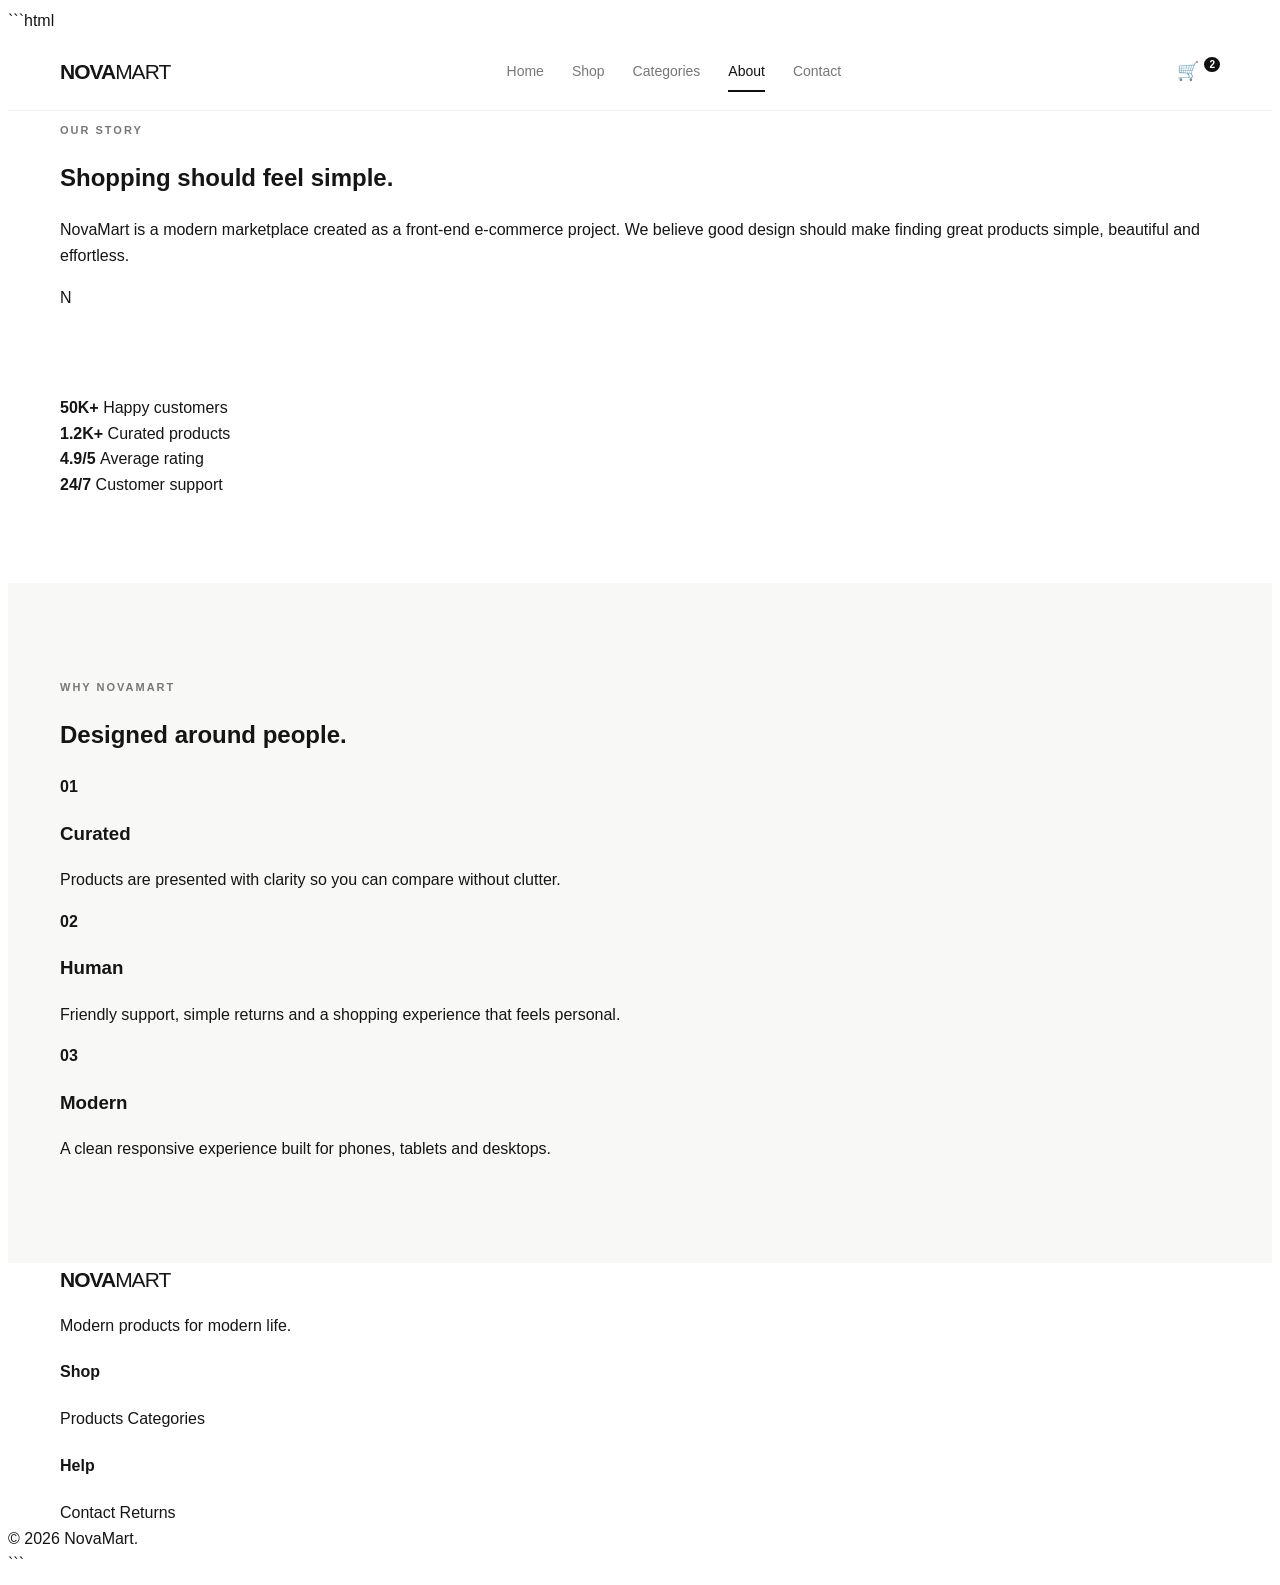
==== about.html @ 9d156eb2 "first commit" ====
```html
<!DOCTYPE html>
<html lang="en">

<head>

<meta charset="UTF-8">
<meta name="viewport" content="width=device-width, initial-scale=1.0">

<title>NovaMart | About</title>

<link rel="stylesheet" href="css/style.css">

</head>

<body>


<header class="header">

<div class="container nav">

<a href="index.html" class="logo">
NOVA<span>MART</span>
</a>

<nav>

<a href="index.html">
Home
</a>

<a href="shop.html">
Shop
</a>

<a href="categories.html">
Categories
</a>

<a href="about.html" class="active">
About
</a>

<a href="contact.html">
Contact
</a>

</nav>

<div class="nav-actions">

<a href="cart.html" class="cart">
🛒 <b>2</b>
</a>

</div>

</div>

</header>


<main>


<section class="about-hero">

<div class="container about-grid">

<div>

<p class="eyebrow">
OUR STORY
</p>

<h1>
Shopping should feel
<span>simple.</span>
</h1>

<p>

NovaMart is a modern marketplace created
as a front-end e-commerce project.

We believe good design should make finding
great products simple, beautiful and effortless.

</p>

</div>


<div class="about-circle">
N
</div>

</div>

</section>


<section class="section">

<div class="container stats">


<div>

<strong>
50K+
</strong>

<span>
Happy customers
</span>

</div>


<div>

<strong>
1.2K+
</strong>

<span>
Curated products
</span>

</div>


<div>

<strong>
4.9/5
</strong>

<span>
Average rating
</span>

</div>


<div>

<strong>
24/7
</strong>

<span>
Customer support
</span>

</div>


</div>

</section>


<section class="section light-section">

<div class="container values">

<div>

<p class="eyebrow">
WHY NOVAMART
</p>

<h2>
Designed around people.
</h2>

</div>


<div class="value-grid">


<article>

<b>
01
</b>

<h3>
Curated
</h3>

<p>
Products are presented with clarity
so you can compare without clutter.
</p>

</article>


<article>

<b>
02
</b>

<h3>
Human
</h3>

<p>
Friendly support, simple returns and
a shopping experience that feels personal.
</p>

</article>


<article>

<b>
03
</b>

<h3>
Modern
</h3>

<p>
A clean responsive experience built
for phones, tablets and desktops.
</p>

</article>


</div>

</div>

</section>

</main>


<footer class="footer">

<div class="container footer-grid">

<div>

<a href="index.html" class="logo light">
NOVA<span>MART</span>
</a>

<p>
Modern products for modern life.
</p>

</div>


<div>

<h4>
Shop
</h4>

<a href="shop.html">
Products
</a>

<a href="categories.html">
Categories
</a>

</div>


<div>

<h4>
Help
</h4>

<a href="contact.html">
Contact
</a>

<a href="#">
Returns
</a>

</div>

</div>


<div class="copyright">
© 2026 NovaMart.
</div>

</footer>


</body>
</html>
```
---- css/style.css ----
```css
/* =========================================================
   NOVAMART E-COMMERCE WEBSITE
   HTML + CSS ONLY
========================================================= */


/* =========================================================
   1. GOOGLE FONT
========================================================= */

@import url('https://fonts.googleapis.com/css2?family=DM+Sans:wght@400;500;600;700&family=Manrope:wght@600;700;800&display=swap');


/* =========================================================
   2. BASIC RESET
========================================================= */

* {
    margin: 0;
    padding: 0;
    box-sizing: border-box;
}

html {
    scroll-behavior: smooth;
}

body {
    font-family: "DM Sans", sans-serif;
    color: #151515;
    background: #ffffff;
    line-height: 1.6;
}

a {
    text-decoration: none;
    color: inherit;
}

button,
input,
textarea,
select {
    font-family: inherit;
}

.container {
    width: min(1160px, 92%);
    margin: auto;
}


/* =========================================================
   3. NAVBAR
========================================================= */

.header {
    height: 76px;
    background: #ffffff;
    border-bottom: 1px solid #eeeeee;

    position: sticky;
    top: 0;

    z-index: 100;
}

.nav {
    height: 100%;

    display: flex;
    align-items: center;
    justify-content: space-between;

    gap: 25px;
}


/* LOGO */

.logo {
    font-family: "Manrope", sans-serif;

    font-size: 21px;
    font-weight: 800;

    letter-spacing: -1px;
}

.logo span {
    font-weight: 500;
}


/* NAV LINKS */

.nav nav {
    display: flex;
    gap: 28px;
}

.nav nav a {
    position: relative;

    font-size: 14px;
    color: #777777;

    transition:
        color 0.25s ease;
}

.nav nav a:hover {
    color: #111111;
}

.nav nav a.active {
    color: #111111;
}


/* UNDERLINE ANIMATION */

.nav nav a::after {
    content: "";

    position: absolute;

    left: 0;
    bottom: -9px;

    width: 100%;
    height: 2px;

    background: #111111;

    transform: scaleX(0);
    transform-origin: left;

    transition: transform 0.3s ease;
}

.nav nav a:hover::after,
.nav nav a.active::after {
    transform: scaleX(1);
}


/* NAV ACTIONS */

.nav-actions {
    display: flex;
    align-items: center;
    gap: 18px;
}


/* CART */

.cart {
    font-size: 18px;

    transition:
        transform 0.25s ease;
}

.cart:hover {
    transform: translateY(-2px);
}

.cart b {
    font-size: 10px;

    background: #111111;
    color: white;

    border-radius: 50%;

    padding: 2px 5px;

    vertical-align: top;
}


/* SHOP BUTTON */

.nav-button {
    background: #111111;
    color: #ffffff;

    padding: 11px 17px;

    border-radius: 8px;

    font-size: 14px;
    font-weight: 700;

    transition:
        transform 0.25s ease,
        box-shadow 0.25s ease;
}

.nav-button:hover {
    transform: translateY(-3px);

    box-shadow:
        0 10px 25px rgba(0, 0, 0, 0.15);
}


/* =========================================================
   4. BUTTONS
========================================================= */

.btn {
    display: inline-block;

    border: none;

    padding: 12px 18px;

    border-radius: 8px;

    font-size: 14px;
    font-weight: 700;

    cursor: pointer;

    transition:
        transform 0.25s ease,
        box-shadow 0.25s ease,
        background 0.25s ease;
}

.btn:hover {
    transform: translateY(-3px);
}

.btn.primary {
    background: #171717;
    color: #ffffff;
}

.btn.primary:hover {
    box-shadow:
        0 12px 25px rgba(0, 0, 0, 0.18);
}

.btn.secondary {
    background: #ffffff;
    border: 1px solid #bbbbbb;
    color: #222222;
}

.btn.secondary:hover {
    border-color: #222222;
}


/* =========================================================
   5. HERO SECTION
========================================================= */

.hero {
    min-height: 650px;

    background: #f5f2ed;

    overflow: hidden;
}

.hero-grid {
    min-height: 650px;

    display: grid;

    grid-template-columns: 1fr 1fr;

    align-items: center;
}


/* HERO TEXT */

.eyebrow {
    font-size: 11px;

    letter-spacing: 2px;

    font-weight: 800;

    color: #777777;

    margin-bottom: 13px;
}

.hero h1 {
    font-family: "Manrope", sans-serif;

    font-size: clamp(42px, 5.5vw, 76px);

    line-height: 1.02;

    letter-spacing: -3px;

    font-weight: 800;
}

.hero h1 span {
    display: block;

    color: #9a7057;
}

.hero-description {
    max-width: 500px;

    margin: 25px 0;

    color: #666666;

    font-size: 17px;
}


/* HERO BUTTONS */

.hero-buttons {
    display: flex;

    gap: 12px;
}

.trust {
    display: flex;

    gap: 25px;

    margin-top: 30px;

    color: #666666;

    font-size: 12px;
}


/* =========================================================
   6. HERO PRODUCT ART
========================================================= */

.hero-art {
    height: 500px;

    position: relative;

    display: flex;

    justify-content: center;
    align-items: center;
}


/* BIG CIRCLE */

.hero-circle {
    width: 370px;
    height: 370px;

    background: #d8c3ae;

    border-radius: 50%;

    animation:
        pulse 5s ease-in-out infinite alternate;
}


/* PRODUCT FLOATING CARD */

.hero-product-card {
    position: absolute;

    right: 40px;
    bottom: 75px;

    width: 190px;

    background: #ffffff;

    padding: 22px;

    border-radius: 18px;

    box-shadow:
        0 20px 50px rgba(0, 0, 0, 0.12);
}

.hero-product-image {
    height: 110px;

    background: #eee8df;

    border-radius: 12px;

    display: grid;

    place-items: center;

    font-size: 58px;

    margin-bottom: 12px;
}

.hero-product-card p {
    font-size: 14px;
}

.hero-product-card h3 {
    font-size: 20px;
}


/* REVIEW CARD */

.review-card {
    position: absolute;

    top: 70px;
    left: 20px;

    padding: 15px 18px;

    border-radius: 12px;

    background: #171717;

    color: #ffffff;

    box-shadow:
        0 15px 40px rgba(0, 0, 0, 0.18);
}

.review-card strong,
.review-card span {
    display: block;
}

.review-card span {
    font-size: 11px;

    color: #cccccc;
}


/* =========================================================
   7. FLOAT ANIMATION
========================================================= */

.floating {
    animation:
        floating 4s ease-in-out infinite;
}

.floating-delay {
    animation:
        floating 4s ease-in-out 0.8s infinite;
}

@keyframes floating {

    0% {
        transform: translateY(0);
    }

    50% {
        transform: translateY(-13px);
    }

    100% {
        transform: translateY(0);
    }

}


/* HERO CIRCLE */

@keyframes pulse {

    from {
        transform: scale(0.96);
    }

    to {
        transform: scale(1.04);
    }

}


/* =========================================================
   8. GENERAL SECTIONS
========================================================= */

.section {
    padding: 85px 0;
}

.light-section {
    background: #f8f8f6;
}


/* SECTION HEADING */

.section-heading {
    display: flex;

    justify-content: space-between;
    align-items: end;

    margin-bottom: 30px;
}

.section-heading h2 {
    font-family: "Manrope", sans-serif;

    font-size: 38px;

    letter-spacing: -1.5px;
}

.text-link {
    font-size: 14px;

    font-weight: 700;

    position: relative;
}


/* LINK UNDERLINE */

.text-link::after {
    content: "";

    position: absolute;

    left: 0;
    bottom: -4px;

    width: 100%;
    height: 1px;

    background: #111111;

    transform: scaleX(0);
    transform-origin: left;

    transition: transform 0.25s ease;
}

.text-link:hover::after {
    transform: scaleX(1);
}


/* =========================================================
   9. CATEGORY CARDS
========================================================= */

.category-grid {
    display: grid;

    grid-template-columns:
        repeat(4, 1fr);

    gap: 15px;
}

.category-card {
    min-height: 210px;

    padding: 30px;

    border-radius: 18px;

    overflow: hidden;

    transition:
        transform 0.35s ease,
        box-shadow 0.35s ease;
}

.category-card:hover {
    transform: translateY(-8px);

    box-shadow:
        0 18px 35px rgba(0, 0, 0, 0.08);
}

.category-icon {
    font-size: 48px;

    margin-bottom: 25px;

    transition:
        transform 0.35s ease;
}

.category-card:hover .category-icon {
    transform:
        scale(1.12)
        rotate(-5deg);
}

.category-card h3 {
    font-family: "Manrope", sans-serif;

    font-size: 20px;
}

.category-card p {
    color: #666666;

    font-size: 13px;
}


/* CATEGORY COLORS */

.fashion {
    background: #eee5dd;
}

.tech {
    background: #e3e9e8;
}
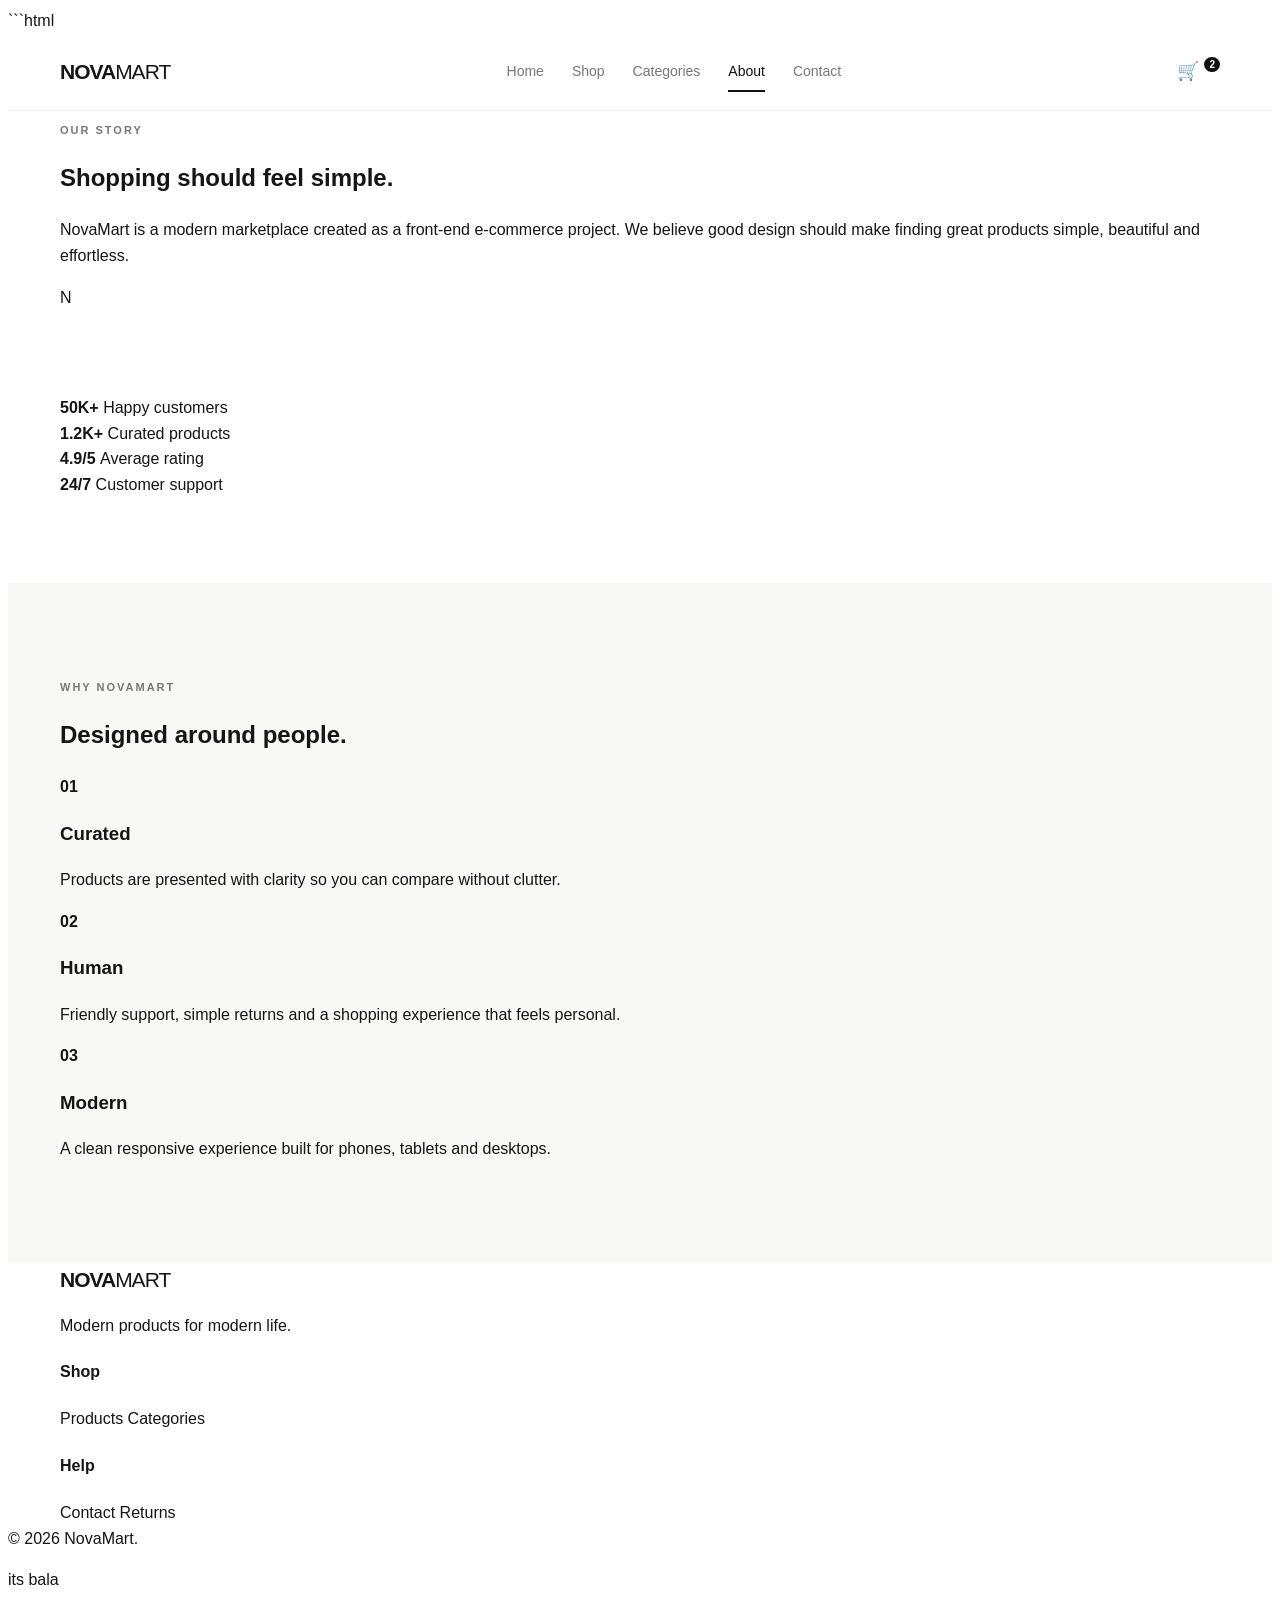
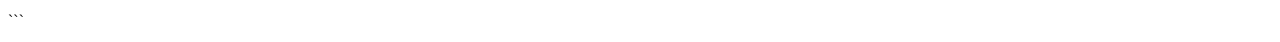
==== commit b7bf7f5e: "add p" ====
--- a/about.html
+++ b/about.html
@@ -305,6 +305,8 @@
 
 </footer>
 
+<p>its bala</p>
+
 
 </body>
 </html>
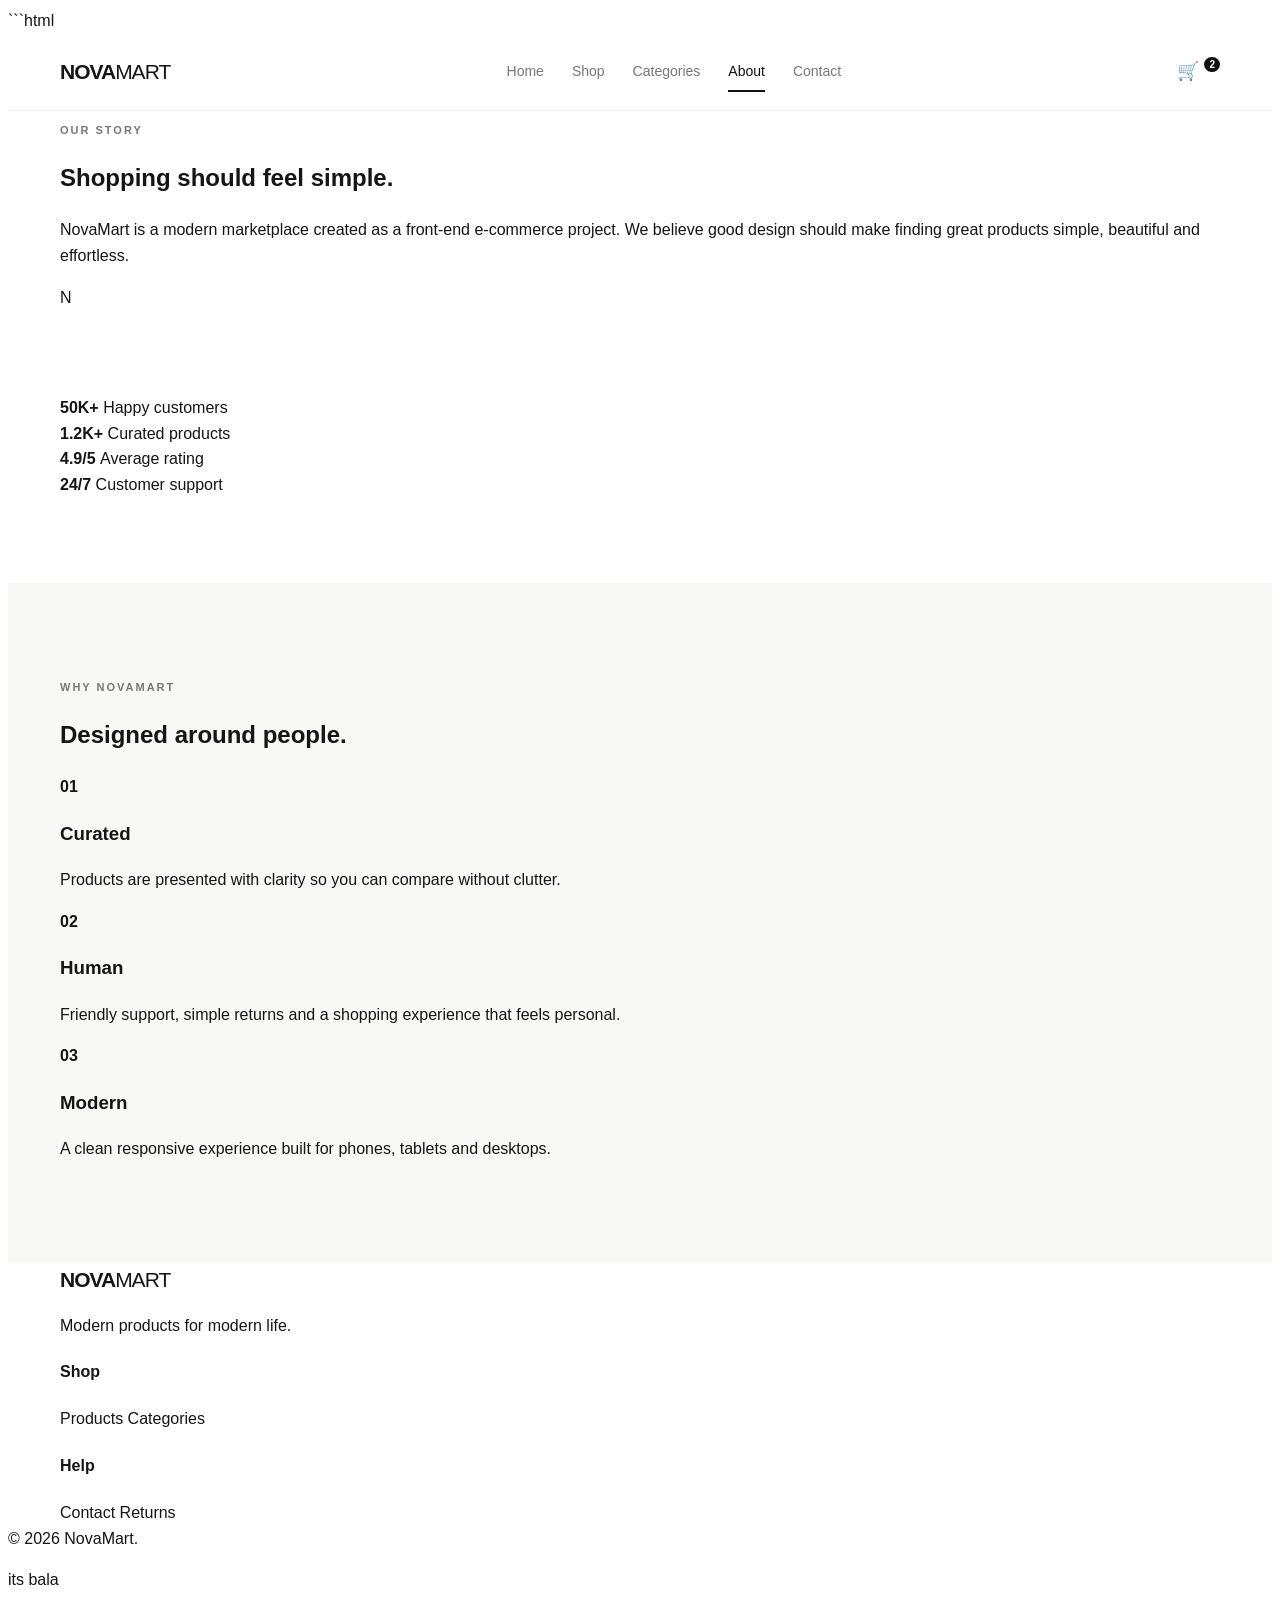
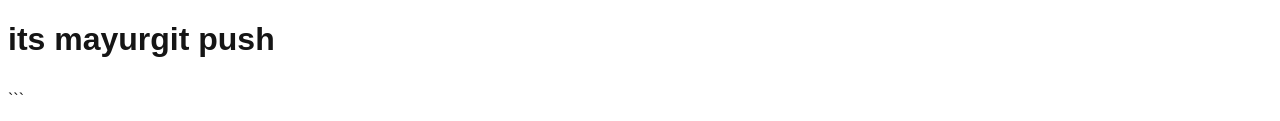
==== commit ac7c5895: "change" ====
--- a/about.html
+++ b/about.html
@@ -306,7 +306,7 @@
 </footer>
 
 <p>its bala</p>
-
+<h1>its mayurgit push</h1>
 
 </body>
 </html>
